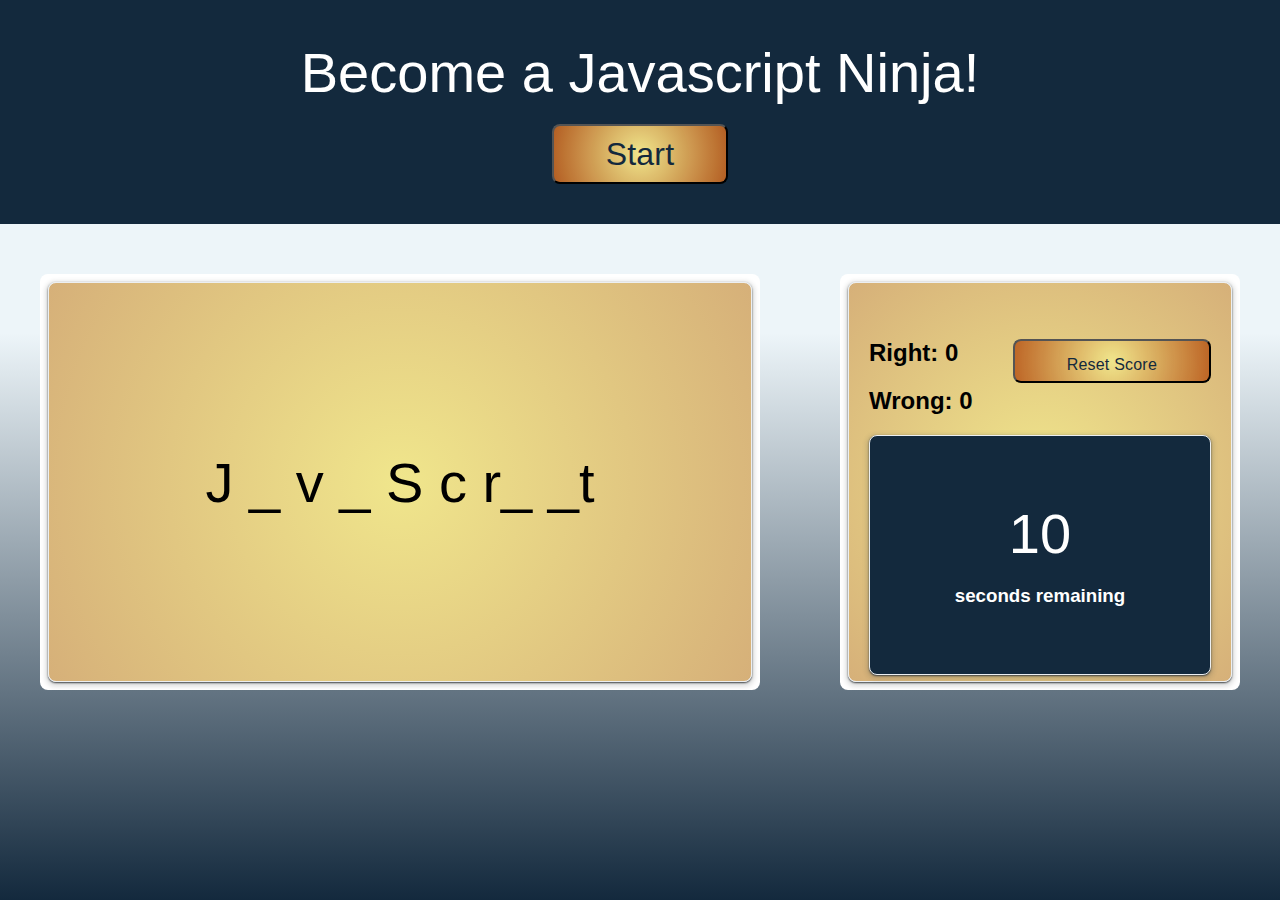
==== Main/index.html @ bd296db2 "reorganized local folder structure" ====
<!DOCTYPE html>
<html>
  <head>
    <title>CSS Box Styling</title>
    <meta charset="UTF-8" />
    <meta name="viewport" content="width=device-width, initial-scale=1" />
    <link rel="stylesheet" type="text/css" href="./assets/css/style.css" />
  </head>
  <body>
    <header>
      <div class= "large-font">Become a Javascript Ninja!</div>
      <button class="start-button">Start</button>
    </header>

    <main>
      <section>
        <div class="card word-guess">
          <div class="large-font word-blanks">J _ v _ S c r_ _t</div>
        </div>
      </section>

      <section>
        <div class="card results">
          <div class = "win-loss-container">
          <div>
          <h2>Right: <span class="win">0 </span> </h2>
          <h2>Wrong: <span class="lose">0</span></h2>
        </div>
          <button class="reset-button">Reset Score</button>
      </div>
          <div class= "card timer">
            <div class = "timer-text">
            <div class="large-font timer-count">10</div>
            <h3>seconds remaining</h3>
          </div>
        
          </div>
        </div>
      </section>
    </main>
    <script src="assets/js/script.js"></script>
  </body>
</html>
---- Main/assets/css/style.css ----
* {
  box-sizing: border-box;
}

body {
  font-family: Arial;
  margin: 0;
  display: flex;
  flex-direction: column;
  min-height: 100vh;
  justify-content: flex-start;
  background: linear-gradient(0deg, rgba(19,41,61,1) 0%, rgba(237,245,249,1) 63%);
}

.reset-button {
  font-size: 16px;
  height: 30px;
  line-height: 8px;
  margin-top: 20px;
}

.win-loss-container {
  display: flex;
  justify-content: space-between;
  margin-top: 16px;
}

button {
  background: radial-gradient(circle, rgba(240,230,140,1) 0%, rgba(187,96,33,0.9542191876750701) 100%);
  border-radius: 8px;
  color: #13293d;
  cursor: pointer;
  font-size: 2em;
  letter-spacing: 0.21px;
  line-height: 16px;
  max-width: 255px;
  padding: 20px 52px;
  text-align: center;
  transition-duration: 0.15s;
  transition-property: background-color;
  transition-timing-function: linear;
  margin-top: 0.6em;
}

header {
  padding: 40px;
  text-align: center;
  background: #13293d;
  color: #fff;
  border-bottom:30px #879274;
}

main {
  display: flex;
  flex-wrap: wrap;
  justify-content: space-around;
}

section {
  flex: 0 auto;
  padding: 8px;
  margin-top: 50px;
  background-color: white;
  border-radius: 8px;
}

.word-guess {
  width: 55vw;
  height: 400px;
}

.results {
  width: 30vw;
  height: 400px;
}

.card {
  background: radial-gradient(circle, rgba(240,230,140,1) 0%, rgba(187,124,33,0.604079131652661) 100%);
  border: 1px solid #eceff1;
  border-radius: 8px;
  box-shadow: rgba(60, 64, 67, 2) 0 1px 2px 0,
    rgba(60, 64, 67, 0.15) 0 2px 4px 3px;
  margin: auto;
  padding: 20px;
}

.word-blanks {
  line-height: 360px;
}

.large-font {
  font-size: 3.5em;
  text-align:center;
}

.timer {
  height: 240px;
  padding: 10px;
  background: #13293d;
  color: #fff;
  text-align: center;
}

.timer-text {
  padding: 55px;
}

@media screen and (max-width: 1183px) {
  main {
    flex-direction: column;
  }

  .word-guess,
  .results {
    width: 90vw;
  }

  section {
    background-color: white;
    margin: 20px auto;
    width: 92vw;
  }
}

@media screen and (max-width: 504px) {
  .large-font {
    font-size: 2em;
  }

  .reset-button {
    font-size: 12px;
    width: 20ox;
    
  }

  .timer {
    height: 200px;
  }
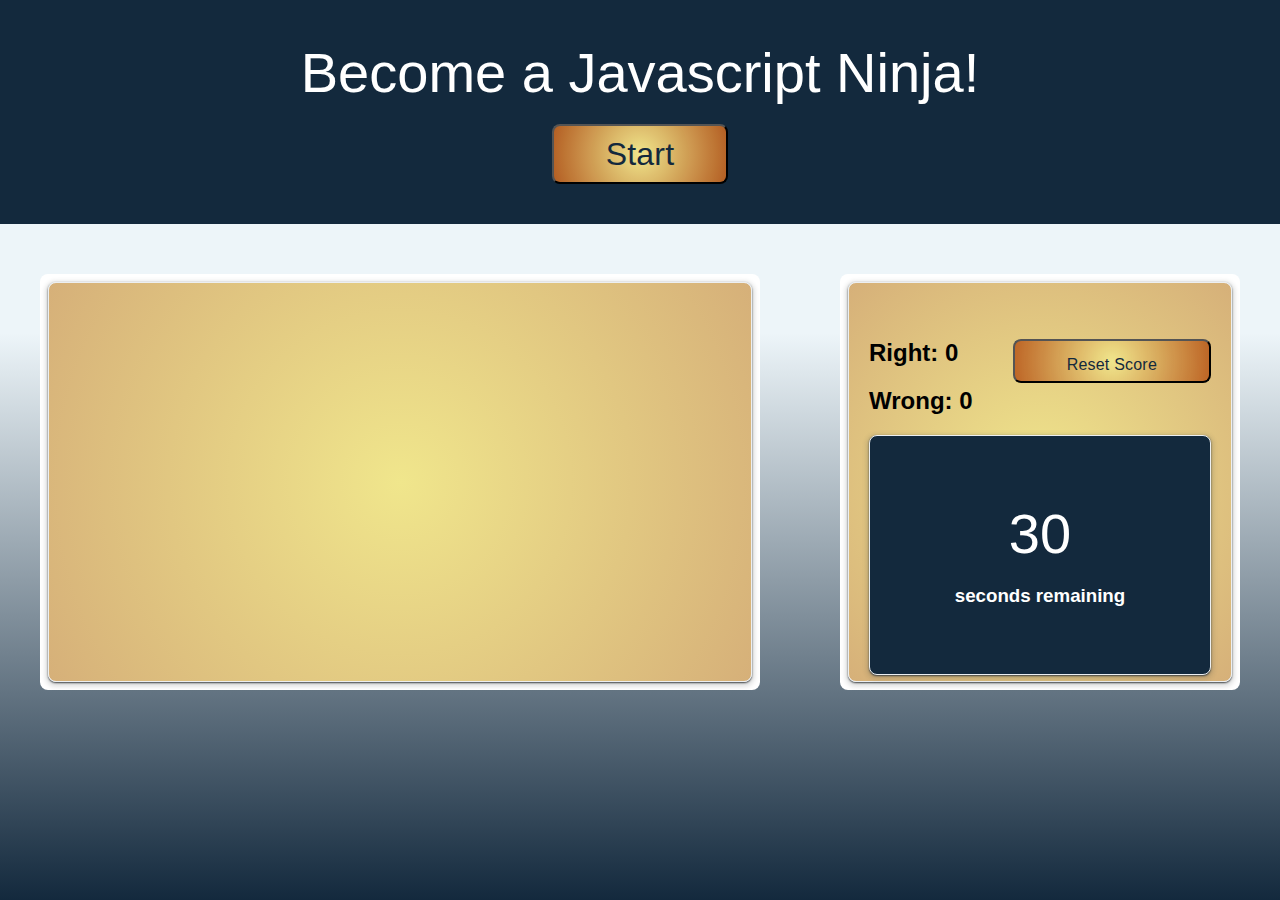
==== commit e69eee69: "backsave before deleting everything and starting over" ====
--- a/Main/index.html
+++ b/Main/index.html
@@ -15,9 +15,12 @@
     <main>
       <section>
         <div class="card word-guess">
-          <div class="large-font word-blanks">J _ v _ S c r_ _t</div>
+          <div class="large-font word-blanks"></div>
         </div>
       </section>
+
+     
+
 
       <section>
         <div class="card results">
@@ -30,7 +33,7 @@
       </div>
           <div class= "card timer">
             <div class = "timer-text">
-            <div class="large-font timer-count">10</div>
+            <div class="large-font timer-count">30</div>
             <h3>seconds remaining</h3>
           </div>
         
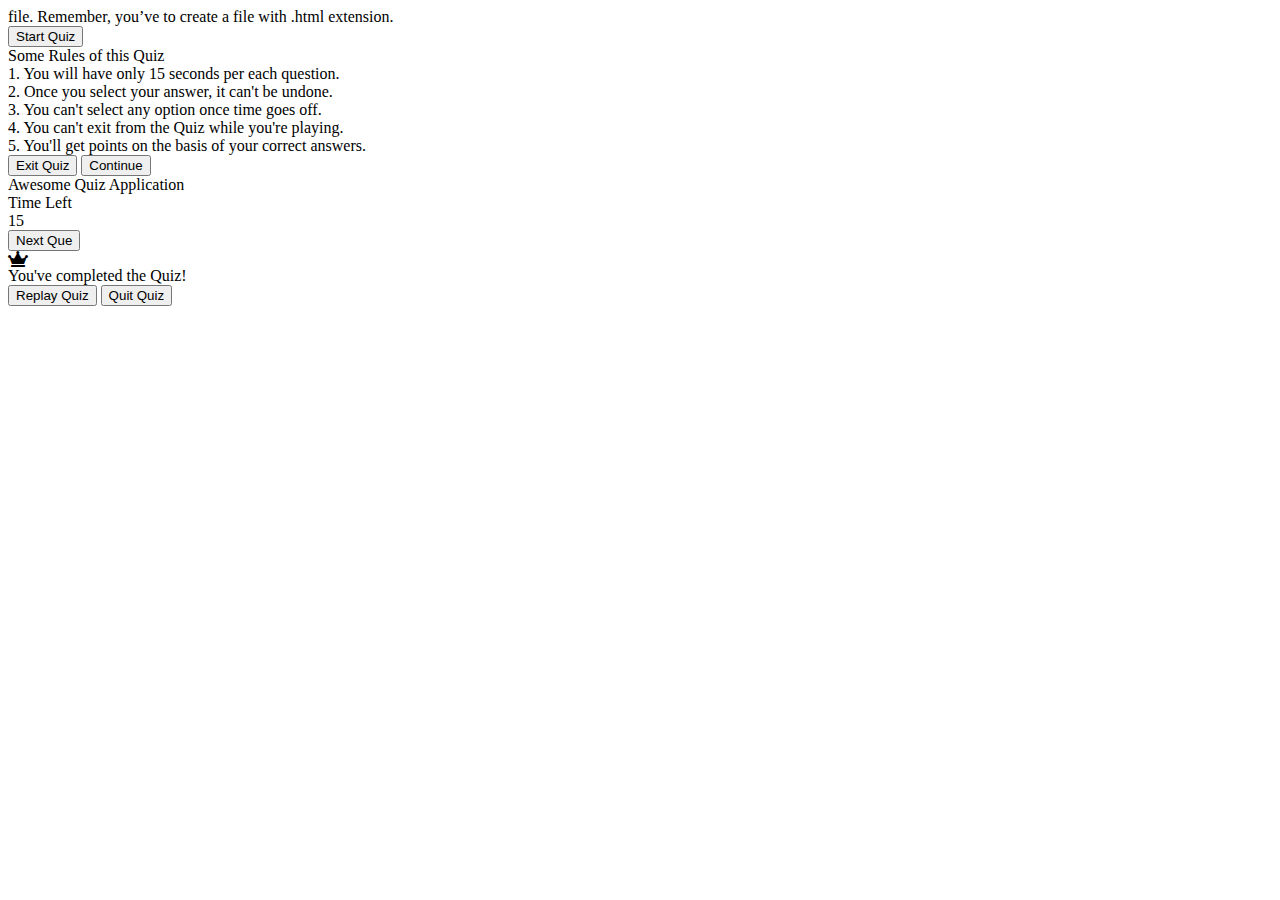
==== commit b0c5b136: "reverse engineering example" ====
--- a/Main/index.html
+++ b/Main/index.html
@@ -1,46 +1,81 @@
+file. Remember, you’ve to create a file with .html extension.
+
 <!DOCTYPE html>
-<html>
-  <head>
-    <title>CSS Box Styling</title>
-    <meta charset="UTF-8" />
-    <meta name="viewport" content="width=device-width, initial-scale=1" />
-    <link rel="stylesheet" type="text/css" href="./assets/css/style.css" />
-  </head>
-  <body>
-    <header>
-      <div class= "large-font">Become a Javascript Ninja!</div>
-      <button class="start-button">Start</button>
-    </header>
+<!-- Created By CodingNepal - www.codingnepalweb.com -->
+<!DOCTYPE html>
+<html lang="en">
+<head>
+    <meta charset="UTF-8">
+    <meta name="viewport" content="width=device-width, initial-scale=1.0">
+    <title>Awesome Quiz App | CodingNepal</title>
+    <link rel="stylesheet" href="style.css">
+    <!-- FontAweome CDN Link for Icons -->
+    <link rel="stylesheet" href="https://cdnjs.cloudflare.com/ajax/libs/font-awesome/5.15.3/css/all.min.css"/>
+</head>
+<body>
+    <!-- start Quiz button -->
+    <div class="start_btn"><button>Start Quiz</button></div>
+    <!-- Info Box -->
+    <div class="info_box">
+        <div class="info-title"><span>Some Rules of this Quiz</span></div>
+        <div class="info-list">
+            <div class="info">1. You will have only <span>15 seconds</span> per each question.</div>
+            <div class="info">2. Once you select your answer, it can't be undone.</div>
+            <div class="info">3. You can't select any option once time goes off.</div>
+            <div class="info">4. You can't exit from the Quiz while you're playing.</div>
+            <div class="info">5. You'll get points on the basis of your correct answers.</div>
+        </div>
+        <div class="buttons">
+            <button class="quit">Exit Quiz</button>
+            <button class="restart">Continue</button>
+        </div>
+    </div>
+    <!-- Quiz Box -->
+    <div class="quiz_box">
+        <header>
+            <div class="title">Awesome Quiz Application</div>
+            <div class="timer">
+                <div class="time_left_txt">Time Left</div>
+                <div class="timer_sec">15</div>
+            </div>
+            <div class="time_line"></div>
+        </header>
+        <section>
+            <div class="que_text">
+                <!-- Here I've inserted question from JavaScript -->
+            </div>
+            <div class="option_list">
+                <!-- Here I've inserted options from JavaScript -->
+            </div>
+        </section>
+        <!-- footer of Quiz Box -->
+        <footer>
+            <div class="total_que">
+                <!-- Here I've inserted Question Count Number from JavaScript -->
+            </div>
+            <button class="next_btn">Next Que</button>
+        </footer>
+    </div>
+    <!-- Result Box -->
+    <div class="result_box">
+        <div class="icon">
+            <i class="fas fa-crown"></i>
+        </div>
+        <div class="complete_text">You've completed the Quiz!</div>
+        <div class="score_text">
+            <!-- Here I've inserted Score Result from JavaScript -->
+        </div>
+        <div class="buttons">
+            <button class="restart">Replay Quiz</button>
+            <button class="quit">Quit Quiz</button>
+        </div>
+    </div>
+    <!-- Inside this JavaScript file I've inserted Questions and Options only -->
+    <script src="js/questions.js"></script>
+    <!-- Inside this JavaScript file I've coded all Quiz Codes -->
+    <script src="js/script.js"></script>
+</body>
+</html>
+</html>
 
-    <main>
-      <section>
-        <div class="card word-guess">
-          <div class="large-font word-blanks"></div>
-        </div>
-      </section>
-
-     
-
-
-      <section>
-        <div class="card results">
-          <div class = "win-loss-container">
-          <div>
-          <h2>Right: <span class="win">0 </span> </h2>
-          <h2>Wrong: <span class="lose">0</span></h2>
-        </div>
-          <button class="reset-button">Reset Score</button>
-      </div>
-          <div class= "card timer">
-            <div class = "timer-text">
-            <div class="large-font timer-count">30</div>
-            <h3>seconds remaining</h3>
-          </div>
-        
-          </div>
-        </div>
-      </section>
-    </main>
-    <script src="assets/js/script.js"></script>
-  </body>
-</html>
+<!--https://www.codingnepalweb.com/quiz-app-with-timer-javascript/-->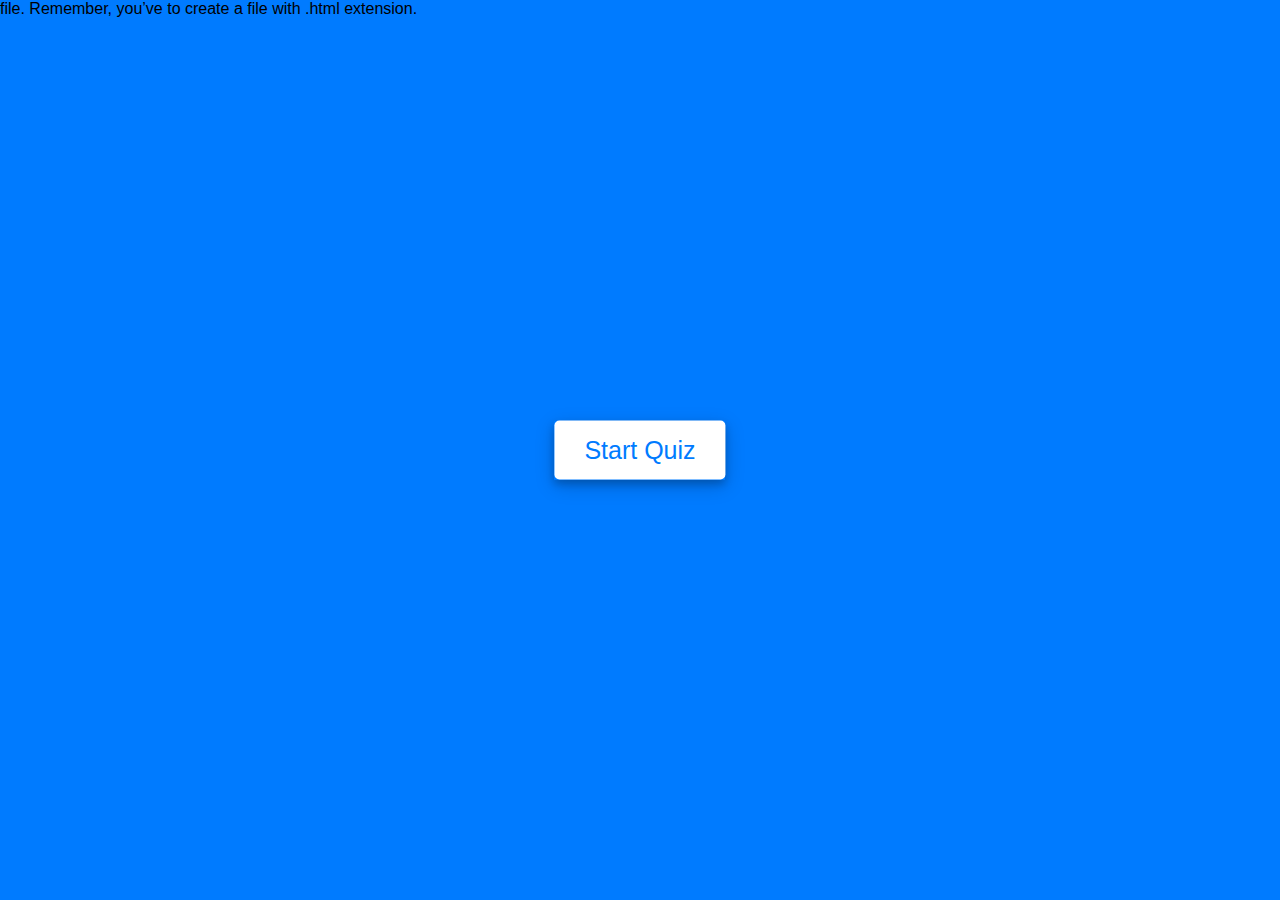
==== commit fbaa1ff1: "tried adding javascript" ====
--- a/Main/index.html
+++ b/Main/index.html
@@ -1,14 +1,13 @@
 file. Remember, you’ve to create a file with .html extension.
 
-<!DOCTYPE html>
-<!-- Created By CodingNepal - www.codingnepalweb.com -->
+
 <!DOCTYPE html>
 <html lang="en">
 <head>
     <meta charset="UTF-8">
     <meta name="viewport" content="width=device-width, initial-scale=1.0">
     <title>Awesome Quiz App | CodingNepal</title>
-    <link rel="stylesheet" href="style.css">
+    <link rel="stylesheet" href="./assets/css/style.css">
     <!-- FontAweome CDN Link for Icons -->
     <link rel="stylesheet" href="https://cdnjs.cloudflare.com/ajax/libs/font-awesome/5.15.3/css/all.min.css"/>
 </head>
@@ -76,6 +75,6 @@
     <script src="js/script.js"></script>
 </body>
 </html>
-</html>
+
 
 <!--https://www.codingnepalweb.com/quiz-app-with-timer-javascript/-->--- a/Main/assets/css/style.css
+++ b/Main/assets/css/style.css
@@ -0,0 +1,337 @@
+/* importing google fonts */
+
+*{
+    margin: 0;
+    padding: 0;
+    box-sizing: border-box;
+    font-family: 'Poppins', sans-serif;
+}
+body{
+    background: #007bff;
+}
+::selection{
+    color: #fff;
+    background: #007bff;
+}
+.start_btn,
+.info_box,
+.quiz_box,
+.result_box{
+    position: absolute;
+    top: 50%;
+    left: 50%;
+    transform: translate(-50%, -50%);
+    box-shadow: 0 4px 8px 0 rgba(0, 0, 0, 0.2), 
+                0 6px 20px 0 rgba(0, 0, 0, 0.19);
+}
+.info_box.activeInfo,
+.quiz_box.activeQuiz,
+.result_box.activeResult{
+    opacity: 1;
+    z-index: 5;
+    pointer-events: auto;
+    transform: translate(-50%, -50%) scale(1);
+}
+.start_btn button{
+    font-size: 25px;
+    font-weight: 500;
+    color: #007bff;
+    padding: 15px 30px;
+    outline: none;
+    border: none;
+    border-radius: 5px;
+    background: #fff;
+    cursor: pointer;
+}
+.info_box{
+    width: 540px;
+    background: #fff;
+    border-radius: 5px;
+    transform: translate(-50%, -50%) scale(0.9);
+    opacity: 0;
+    pointer-events: none;
+    transition: all 0.3s ease;
+}
+.info_box .info-title{
+    height: 60px;
+    width: 100%;
+    border-bottom: 1px solid lightgrey;
+    display: flex;
+    align-items: center;
+    padding: 0 30px;
+    border-radius: 5px 5px 0 0;
+    font-size: 20px;
+    font-weight: 600;
+}
+.info_box .info-list{
+    padding: 15px 30px;
+}
+.info_box .info-list .info{
+    margin: 5px 0;
+    font-size: 17px;
+}
+.info_box .info-list .info span{
+    font-weight: 600;
+    color: #007bff;
+}
+.info_box .buttons{
+    height: 60px;
+    display: flex;
+    align-items: center;
+    justify-content: flex-end;
+    padding: 0 30px;
+    border-top: 1px solid lightgrey;
+}
+.info_box .buttons button{
+    margin: 0 5px;
+    height: 40px;
+    width: 100px;
+    font-size: 16px;
+    font-weight: 500;
+    cursor: pointer;
+    border: none;
+    outline: none;
+    border-radius: 5px;
+    border: 1px solid #007bff;
+    transition: all 0.3s ease;
+}
+.quiz_box{
+    width: 550px;
+    background: #fff;
+    border-radius: 5px;
+    transform: translate(-50%, -50%) scale(0.9);
+    opacity: 0;
+    pointer-events: none;
+    transition: all 0.3s ease;
+}
+.quiz_box header{
+    position: relative;
+    z-index: 2;
+    height: 70px;
+    padding: 0 30px;
+    background: #fff;
+    border-radius: 5px 5px 0 0;
+    display: flex;
+    align-items: center;
+    justify-content: space-between;
+    box-shadow: 0px 3px 5px 1px rgba(0,0,0,0.1);
+}
+.quiz_box header .title{
+    font-size: 20px;
+    font-weight: 600;
+}
+.quiz_box header .timer{
+    color: #004085;
+    background: #cce5ff;
+    border: 1px solid #b8daff;
+    height: 45px;
+    padding: 0 8px;
+    border-radius: 5px;
+    display: flex;
+    align-items: center;
+    justify-content: space-between;
+    width: 145px;
+}
+.quiz_box header .timer .time_left_txt{
+    font-weight: 400;
+    font-size: 17px;
+    user-select: none;
+}
+.quiz_box header .timer .timer_sec{
+    font-size: 18px;
+    font-weight: 500;
+    height: 30px;
+    width: 45px;
+    color: #fff;
+    border-radius: 5px;
+    line-height: 30px;
+    text-align: center;
+    background: #343a40;
+    border: 1px solid #343a40;
+    user-select: none;
+}
+.quiz_box header .time_line{
+    position: absolute;
+    bottom: 0px;
+    left: 0px;
+    height: 3px;
+    background: #007bff;
+}
+section{
+    padding: 25px 30px 20px 30px;
+    background: #fff;
+}
+section .que_text{
+    font-size: 25px;
+    font-weight: 600;
+}
+section .option_list{
+    padding: 20px 0px;
+    display: block;   
+}
+section .option_list .option{
+    background: aliceblue;
+    border: 1px solid #84c5fe;
+    border-radius: 5px;
+    padding: 8px 15px;
+    font-size: 17px;
+    margin-bottom: 15px;
+    cursor: pointer;
+    transition: all 0.3s ease;
+    display: flex;
+    align-items: center;
+    justify-content: space-between;
+}
+section .option_list .option:last-child{
+    margin-bottom: 0px;
+}
+section .option_list .option:hover{
+    color: #004085;
+    background: #cce5ff;
+    border: 1px solid #b8daff;
+}
+section .option_list .option.correct{
+    color: #155724;
+    background: #d4edda;
+    border: 1px solid #c3e6cb;
+}
+section .option_list .option.incorrect{
+    color: #721c24;
+    background: #f8d7da;
+    border: 1px solid #f5c6cb;
+}
+section .option_list .option.disabled{
+    pointer-events: none;
+}
+section .option_list .option .icon{
+    height: 26px;
+    width: 26px;
+    border: 2px solid transparent;
+    border-radius: 50%;
+    text-align: center;
+    font-size: 13px;
+    pointer-events: none;
+    transition: all 0.3s ease;
+    line-height: 24px;
+}
+.option_list .option .icon.tick{
+    color: #23903c;
+    border-color: #23903c;
+    background: #d4edda;
+}
+.option_list .option .icon.cross{
+    color: #a42834;
+    background: #f8d7da;
+    border-color: #a42834;
+}
+footer{
+    height: 60px;
+    padding: 0 30px;
+    display: flex;
+    align-items: center;
+    justify-content: space-between;
+    border-top: 1px solid lightgrey;
+}
+footer .total_que span{
+    display: flex;
+    user-select: none;
+}
+footer .total_que span p{
+    font-weight: 500;
+    padding: 0 5px;
+}
+footer .total_que span p:first-child{
+    padding-left: 0px;
+}
+footer button{
+    height: 40px;
+    padding: 0 13px;
+    font-size: 18px;
+    font-weight: 400;
+    cursor: pointer;
+    border: none;
+    outline: none;
+    color: #fff;
+    border-radius: 5px;
+    background: #007bff;
+    border: 1px solid #007bff;
+    line-height: 10px;
+    opacity: 0;
+    pointer-events: none;
+    transform: scale(0.95);
+    transition: all 0.3s ease;
+}
+footer button:hover{
+    background: #0263ca;
+}
+footer button.show{
+    opacity: 1;
+    pointer-events: auto;
+    transform: scale(1);
+}
+.result_box{
+    background: #fff;
+    border-radius: 5px;
+    display: flex;
+    padding: 25px 30px;
+    width: 450px;
+    align-items: center;
+    flex-direction: column;
+    justify-content: center;
+    transform: translate(-50%, -50%) scale(0.9);
+    opacity: 0;
+    pointer-events: none;
+    transition: all 0.3s ease;
+}
+.result_box .icon{
+    font-size: 100px;
+    color: #007bff;
+    margin-bottom: 10px;
+}
+.result_box .complete_text{
+    font-size: 20px;
+    font-weight: 500;
+}
+.result_box .score_text span{
+    display: flex;
+    margin: 10px 0;
+    font-size: 18px;
+    font-weight: 500;
+}
+.result_box .score_text span p{
+    padding: 0 4px;
+    font-weight: 600;
+}
+.result_box .buttons{
+    display: flex;
+    margin: 20px 0;
+}
+.result_box .buttons button{
+    margin: 0 10px;
+    height: 45px;
+    padding: 0 20px;
+    font-size: 18px;
+    font-weight: 500;
+    cursor: pointer;
+    border: none;
+    outline: none;
+    border-radius: 5px;
+    border: 1px solid #007bff;
+    transition: all 0.3s ease;
+}
+.buttons button.restart{
+    color: #fff;
+    background: #007bff;
+}
+.buttons button.restart:hover{
+    background: #0263ca;
+}
+.buttons button.quit{
+    color: #007bff;
+    background: #fff;
+}
+.buttons button.quit:hover{
+    color: #fff;
+    background: #007bff;
+}
+/*https://www.codingnepalweb.com/quiz-app-with-timer-javascript/ */